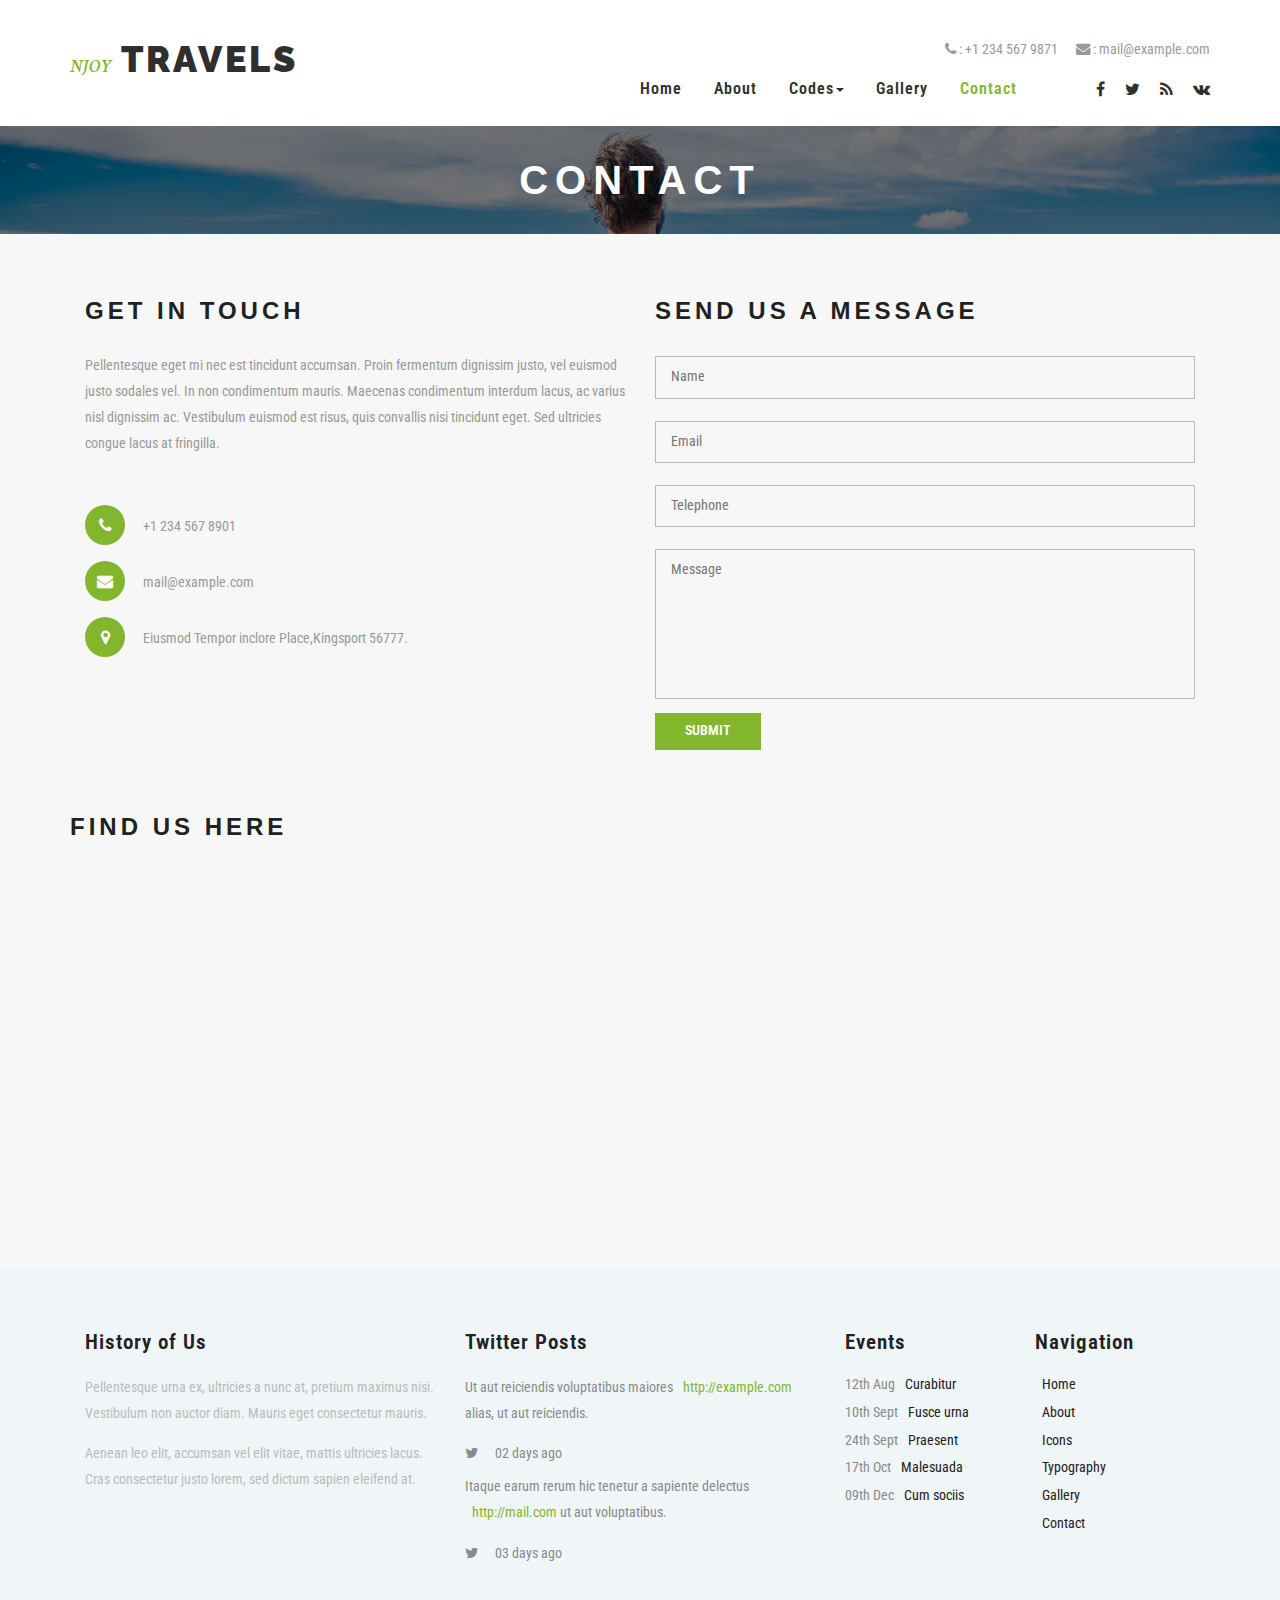
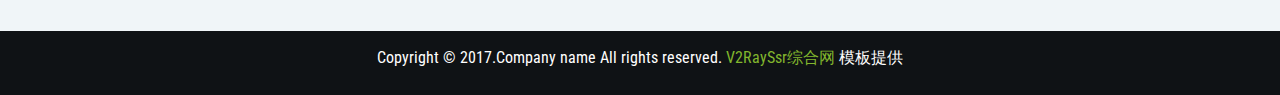
==== contact.html @ b5a98f6e "added new files" ====
<!DOCTYPE html>
<html lang="en">
<head>
<title>Contact</title>
<meta name="viewport" content="width=device-width, initial-scale=1">
<meta charset="utf-8">
<meta name="keywords" content="" />
<script type="application/x-javascript"> addEventListener("load", function() { setTimeout(hideURLbar, 0); }, false); function hideURLbar(){ window.scrollTo(0,1); } </script>
<!-- bootstrap-css -->
<link href="css/bootstrap.css" rel="stylesheet" type="text/css" media="all" />
<!--// bootstrap-css -->
<!-- css -->
<link rel="stylesheet" href="css/style.css" type="text/css" media="all" />
<!--// css -->
<!-- font-awesome icons -->
<link href="css/font-awesome.css" rel="stylesheet"> 
<!-- //font-awesome icons -->
<!-- font -->
<link href="http://fonts.googleapis.com/css?family=Crimson+Text:400,400i,600,600i,700,700i" rel="stylesheet">
<link href="http://fonts.googleapis.com/css?family=Raleway:100,100i,200,200i,300,300i,400,400i,500,500i,600,600i,700,700i,800,800i,900,900i" rel="stylesheet">
<link href='http://fonts.googleapis.com/css?family=Roboto+Condensed:400,700italic,700,400italic,300italic,300' rel='stylesheet' type='text/css'>
<!-- //font -->
<script src="js/jquery-1.11.1.min.js"></script>
<script src="js/bootstrap.js"></script>
<script type="text/javascript">
	jQuery(document).ready(function($) {
		$(".scroll").click(function(event){		
			event.preventDefault();
			$('html,body').animate({scrollTop:$(this.hash).offset().top},1000);
		});
	});
</script> 
<!--[if lt IE 9]>
  <script src="https://oss.maxcdn.com/libs/html5shiv/3.7.0/html5shiv.js"></script>
<![endif]-->
</head>
<body>
	<!-- banner -->
	<div class="banner about-banner">
		<div class="header">
			<div class="container">
				<div class="header-left">
					<div class="w3layouts-logo">
						<h1>
							<a href="index.html"><span>Njoy</span> Travels</a>
						</h1>
					</div>
				</div>
				<div class="header-right">
					<div class="w3-header-top">
						<ul>
							<li><i class="fa fa-phone" aria-hidden="true"></i> : +1 234 567 9871</li>
							<li><i class="fa fa-envelope" aria-hidden="true"></i> : <a href="mailto:info@example.com">mail@example.com</a></li>
						</ul>
					</p>
					</div>
					<div class="w3-header-bottom">
						<div class="top-nav">
							<nav class="navbar navbar-default">
									<div class="navbar-header">
										<button type="button" class="navbar-toggle collapsed" data-toggle="collapse" data-target="#bs-example-navbar-collapse-1">
											<span class="sr-only">Toggle navigation</span>
											<span class="icon-bar"></span>
											<span class="icon-bar"></span>
											<span class="icon-bar"></span>
										</button>
									</div>
								<!-- Collect the nav links, forms, and other content for toggling -->
								<div class="collapse navbar-collapse" id="bs-example-navbar-collapse-1">
									<ul class="nav navbar-nav">
										<li><a href="index.html">Home</a></li>
										<li><a href="about.html">About</a></li>
										<li class=""><a href="#" class="dropdown-toggle hvr-bounce-to-bottom" data-toggle="dropdown" role="button" aria-haspopup="true" aria-expanded="false">Codes<span class="caret"></span></a>
											<ul class="dropdown-menu">
												<li><a class="hvr-bounce-to-bottom" href="icons.html">Icons</a></li>
												<li><a class="hvr-bounce-to-bottom" href="typography.html">Typography</a></li>          
											</ul>
										</li>								
										<li><a href="gallery.html">Gallery</a></li>
										<li><a class="active" href="contact.html">Contact</a></li>
									</ul>	
									<div class="clearfix"> </div>
								</div>	
							</nav>		
						</div>
						<div class="agileinfo-social-grids">
							<ul>
								<li><a href="#"><i class="fa fa-facebook"></i></a></li>
								<li><a href="#"><i class="fa fa-twitter"></i></a></li>
								<li><a href="#"><i class="fa fa-rss"></i></a></li>
								<li><a href="#"><i class="fa fa-vk"></i></a></li>
							</ul>
						</div>
						<div class="clearfix"> </div>
					</div>
				</div>
				<div class="clearfix"> </div>
			</div>
		</div>
		<div class="w3ls-heading">
			<h2>Contact</h2>	
		</div>
	</div>
	<!-- //banner -->
	<!-- contact -->
	<div class="contact">
		<div class="container">
			<div class="agile-contact-form">
				<div class="col-md-6 contact-form-left">
					<div class="w3layouts-contact-form-top">
						<h3>Get in touch</h3>
						<p>Pellentesque eget mi nec est tincidunt accumsan. Proin fermentum dignissim justo, vel euismod justo sodales vel. In non condimentum mauris. Maecenas condimentum interdum lacus, ac varius nisl dignissim ac. Vestibulum euismod est risus, quis convallis nisi tincidunt eget. Sed ultricies congue lacus at fringilla.</p>
					</div>
					<div class="agileits-contact-address">
						<ul>
							<li><i class="fa fa-phone" aria-hidden="true"></i> <span>+1 234 567 8901</span></li>
							<li><i class="fa fa-phone fa-envelope" aria-hidden="true"></i> <span><a href="mailto:example@email.com">mail@example.com</a></span></li>
							<li><i class="fa fa-map-marker" aria-hidden="true"></i> <span>Eiusmod Tempor inclore Place,Kingsport 56777.</span></li>
						</ul>
					</div>
				</div>
				<div class="col-md-6 contact-form-right">
					<div class="contact-form-top">
						<h3>Send us a message</h3>
					</div>
					<div class="agileinfo-contact-form-grid">
						<form action="#" method="post">
							<input type="text" name="Name" placeholder="Name" required="">
							<input type="email" name="Email" placeholder="Email" required="">
							<input type="text" name="Telephone" placeholder="Telephone" required="">
							<textarea name="Message" placeholder="Message" required=""></textarea>
							<button class="btn1">Submit</button>
						</form>
					</div>
				</div>
				<div class="clearfix"> </div>
			</div>
			<div class="w3agile-map">
				<h3>Find us here</h3>
				<iframe src="https://www.google.com/maps/embed?pb=!1m18!1m12!1m3!1d102623.04862310845!2d-82.59779327009554!3d36.506579763153326!2m3!1f0!2f0!3f0!3m2!1i1024!2i768!4f13.1!3m3!1m2!1s0x885a856b70074b97%3A0x6f9cc0d30bcc841f!2sKingsport%2C+TN%2C+USA!5e0!3m2!1sen!2sin!4v1471495038514" allowfullscreen=""></iframe>
			</div>
		</div>
	</div>
	<!-- //contact -->
	<!-- footer -->
	<div class="footer">
		<div class="container">
			<div class="agile-footer-grids">
				<div class="col-md-4 agile-footer-grid">
					<h4>History of Us</h4>
					<p>Pellentesque urna ex, ultricies a nunc at, pretium maximus nisi. Vestibulum non auctor diam. Mauris eget consectetur mauris. <span>Aenean leo elit, accumsan vel elit vitae, mattis ultricies lacus. Cras consectetur justo lorem, sed dictum sapien eleifend at.</span></p>
				</div>
				<div class="col-md-4 agile-footer-grid">
					<h4>Twitter Posts</h4>
					<ul class="w3agile_footer_grid_list">
						<li>Ut aut reiciendis voluptatibus maiores <a href="#">http://example.com</a> alias, ut aut reiciendis.
							<span><i class="fa fa-twitter" aria-hidden="true"></i> 02 days ago</span></li>
						<li>Itaque earum rerum hic tenetur a sapiente delectus <a href="#">http://mail.com</a> ut aut
							voluptatibus.<span><i class="fa fa-twitter" aria-hidden="true"></i> 03 days ago</span></li>
					</ul>
				</div>
				<div class="col-md-2 agile-footer-grid">
					<h4>Events</h4>
					<ul>
						<li>12th Aug <a href="single.html">Curabitur</a></li>
						<li>10th Sept <a href="single.html">Fusce urna</a></li>
						<li>24th Sept <a href="single.html">Praesent</a></li>
						<li>17th Oct <a href="single.html">Malesuada </a></li>
						<li>09th Dec <a href="single.html">Cum sociis</a></li>
					</ul>
				</div>
				<div class="col-md-2 agile-footer-grid">
					<h4>Navigation</h4>
					<ul>
						<li class="text"><a href="index.html">Home</a></li>
						<li class="text"><a href="about.html">About</a></li>
						<li class="text"><a href="icons.html">Icons</a></li>
						<li class="text"><a href="typography.html">Typography</a></li>
						<li class="text"><a href="gallery.html">Gallery</a></li>
						<li class="text"><a href="contact.html">Contact</a></li>
					</ul>
				</div>
				<div class="clearfix"> </div>
			</div>
		</div>
	</div>
	<!-- //footer -->
	<!-- copyright -->
	<div class="agileits-w3layouts-copyright">
		<div class="container">
			<p>Copyright &copy; 2017.Company name All rights reserved. <a target="_blank"  href="https://v2rayssr.com">V2RaySsr综合网</a> 模板提供</p>
		</div>
	</div>
	<!-- //copyright -->
	<script src="js/SmoothScroll.min.js"></script>
	<script type="text/javascript" src="js/move-top.js"></script>
	<script type="text/javascript" src="js/easing.js"></script>
	<!-- here stars scrolling icon -->
	<script type="text/javascript">
		$(document).ready(function() {
			/*
				var defaults = {
				containerID: 'toTop', // fading element id
				containerHoverID: 'toTopHover', // fading element hover id
				scrollSpeed: 1200,
				easingType: 'linear' 
				};
			*/
								
			$().UItoTop({ easingType: 'easeOutQuart' });
								
			});
	</script>
	<!-- //here ends scrolling icon -->
</body>	
</html>
---- css/style.css ----
body a {
  transition: 0.5s all;
  -webkit-transition: 0.5s all;
  -o-transition: 0.5s all;
  -moz-transition: 0.5s all;
  -ms-transition: 0.5s all;
}
html, body{
    font-size: 100%;
	font-family: 'Roboto Condensed', sans-serif;
}
body{
	background:#FFFFFF;
}
/*-- banner --*/
.banner{
	background: url(../images/1.jpg) no-repeat 0px 0px;
    background-size: cover;
    padding: 0em 0 4em;
}
/*-- header-left --*/
.header {
    background: #ffffff;
    padding: 1em 0;
}
.header-left{
	float: left;
}
.w3layouts-logo {
    margin: 1.5em 0 0 0;
}
.w3layouts-logo h1 {
    margin: 0;
}
.w3layouts-logo h1 a {
    color: #2f2f2f;
    font-size: 1em;
    text-decoration: none;
    font-weight: 900;
    font-family: 'Raleway', sans-serif;
    text-transform: uppercase;
    letter-spacing: 3px;
}
.w3layouts-logo h1 a span{
    color: #82b62d;
    font-size: .5em;
    text-decoration: none;
    font-family: 'Crimson Text', serif;
    font-style: italic;
    font-weight: 600;
    text-transform: uppercase;
    letter-spacing: 0;
}
/*-- //header-left --*/
.header-right{
	float: right;
    margin: 1.4em 0 0 0;
}
.w3-header-top{
	text-align: right;
}
.w3-header-top ul{
	padding:0;
	margin:0;
}
.w3-header-top ul li{
	display:inline-block;
	color:#999999;
	font-size:.9em;
}
.w3-header-top ul li:nth-child(2){
	margin:0 0 0 1em;
}
.w3-header-top ul li a{
	color:#999999;
	text-decoration:none;
}
.w3-header-top ul li a:hover{
	color:#82b62d;
}
/*-- top-nav --*/
.top-nav{
    margin: .5em 0 0 0;
    float: left;
}
.top-nav ul{
    padding: 0;
    margin: 0;
}
.top-nav ul li{
    display: inline-block;
    margin: 0 1em;
    float: left;
}
.top-nav ul li:nth-child(6){
	margin-right:0;
}
ul.nav.navbar-nav {
    float: right;
}
.navbar-default{
    background: none;
    border: none;
    margin: 0;
}
.navbar {
    min-height: 0;
}
.navbar-default .navbar-nav > .open > a, .navbar-default .navbar-nav > .open > a:hover, .navbar-default .navbar-nav > .open > a:focus {
    background: none !important;
    box-shadow: 1px 0px 0px 0px rgba(72, 72, 72, 0);
}
.top-nav ul li a{
    color: #2f2f2f !important;
    font-size: 1em;
    margin: 0;
    text-decoration: none;
    padding: 0;
    font-weight: 600;
    font-family: 'Roboto Condensed', sans-serif;
    letter-spacing: 1px;
}
.top-nav ul li a:hover{
    color: #82b62d !important;
}
.top-nav ul li a.active{
    color: #82b62d !important;
}
ul.dropdown-menu {
    background: rgb(255, 255, 255);
    box-shadow: 0 0 0;
    border: none;
    margin: 0;
    top: 3em;
    left: 0;
    min-width: 90px;
}
.dropdown-menu > li > a {
    display: block;
    padding: 0px 0px !important;
    clear: both;
    margin: .2em 0 !important;
    font-weight: normal;
    line-height: 1.42857143;
    color: #FFF !important;
    border: none !important;
}
.dropdown-menu > li > a:hover, .dropdown-menu > li > a:focus {
    background: none;
}
.dropdown-submenu {
    position: relative;
}

.dropdown-submenu>.dropdown-menu {
    top: 0;
    left: 103%;
    margin-top: -6px;
    margin-left: -1px;
    -webkit-border-radius: 0 6px 6px 6px;
    -moz-border-radius: 0 6px 6px;
    border-radius: 0 6px 6px 6px;
}

.dropdown-submenu:hover>.dropdown-menu {
    display: block;
}

.dropdown-submenu>a:after {
    display: block;
    content: " ";
    float: right;
    width: 0;
    height: 0;
    border-color: transparent;
    border-width: 5px 0 5px 5px;
    margin-top: 5px;
    margin-right: -10px;
}

.dropdown-submenu:hover>a:after {
    border-left-color: #fff;
}

.dropdown-submenu.pull-left {
    float: none;
}

.dropdown-submenu.pull-left>.dropdown-menu {
    left: -100%;
    margin-left: 10px;
    -webkit-border-radius: 6px 0 6px 6px;
    -moz-border-radius: 6px 0 6px 6px;
    border-radius: 6px 0 6px 6px;
}
/*-- //top-nav --*/
/*-- social-icons --*/
.agileinfo-social-grids{
    float: right;
    margin-left: 3em;
}
.agileinfo-social-grids ul{
	padding:0;
	margin:0;
}
.agileinfo-social-grids ul li{
    display: inline-block;
}
.agileinfo-social-grids ul li a {
	color: #333;
    text-align: center;
}
.agileinfo-social-grids ul li a i.fa.fa-facebook{
    color: #2f2f2f;
    transition: 0.5s all;
    -webkit-transition: 0.5s all;
    -moz-transition: 0.5s all;
    -o-transition: 0.5s all;
    -ms-transition: 0.5s all;
}
.agileinfo-social-grids ul li a i.fa.fa-facebook:hover {
    color: #3b5998;
}
.agileinfo-social-grids ul li a i.fa.fa-twitter{
	margin:0 1em;
    color: #2f2f2f;
    transition: 0.5s all;
    -webkit-transition: 0.5s all;
    -moz-transition: 0.5s all;
    -o-transition: 0.5s all;
    -ms-transition: 0.5s all;
}
.agileinfo-social-grids ul li a i.fa.fa-twitter:hover{
	color: #55acee;
}
.agileinfo-social-grids ul li a i.fa.fa-rss{
	margin:0 1em 0 0;
    color: #2f2f2f;
    transition: 0.5s all;
    -webkit-transition: 0.5s all;
    -moz-transition: 0.5s all;
    -o-transition: 0.5s all;
    -ms-transition: 0.5s all;
}
.agileinfo-social-grids ul li a i.fa.fa-rss:hover{
	color: #f26522;
}
.agileinfo-social-grids ul li a i.fa.fa-vk{
    color: #2f2f2f;
    transition: 0.5s all;
    -webkit-transition: 0.5s all;
    -moz-transition: 0.5s all;
    -o-transition: 0.5s all;
    -ms-transition: 0.5s all;
}
.agileinfo-social-grids ul li a i.fa.fa-vk:hover{
	color: #45668e;
}
.agileinfo-social-grids ul li:nth-child(2){
	margin:.5em 0;
}
.agileinfo-social-grids ul li:nth-child(3){
	margin:0 0 .5em 0;
}
/*-- //social-icons --*/
.w3layouts-banner-slider {
    margin: 9em 0;
}
.agileits-banner-info {
	text-align:center;
}
.agileits-banner-info h6{
    color: #FFFFFF;
    font-size: 1em;
    margin: 0 0 1em 0;
    text-transform: uppercase;
    font-weight: 600;
    letter-spacing: 7px;
}
.agileits-banner-info h3{
    color: #FFFFFF;
    font-size: 5em;
    margin: 0;
    font-family: 'Raleway', sans-serif;
    font-weight: 900;
}
.agileits-banner-info p{
    color: #FFFFFF;
    font-size: .9em;
    margin: 1em auto 0;
    line-height: 1.8em;
    width: 43%;
}
.w3-button{
    margin: 2em 0 1em 0;
}
.w3-button a{
    color: #FFFFFF;
    font-size: 1em;
    text-decoration: none;
    padding: .5em 2em;
    background: #82b62d;
    text-align: center;
    border: solid 2px #82b62d;
}
.w3-button a:hover{
	background:none;
	border: solid 2px #FFFFFF;
}
/*--slider--*/
#slider2,
#slider3 {
  box-shadow: none;
  -moz-box-shadow: none;
  -webkit-box-shadow: none;
  margin: 0 auto;
}
.rslides_tabs li:first-child {
  margin-left: 0;
}
.rslides_tabs .rslides_here a {
  background: rgba(255,255,255,.1);
  color: #fff;
  font-weight: bold;
}
.events {
  list-style: none;
}
.callbacks_container {
  position: relative;
  float: left;
  width: 100%;
}
.callbacks {
  position: relative;
  list-style: none;
  overflow: hidden;
  width: 100%;
  padding: 0;
  margin: 0;
}
.callbacks li {
  position: absolute;
  width: 100%;
}
.callbacks img {
  position: relative;
  z-index: 1;
  height: auto;
  border: 0;
}
.callbacks .caption {
	display: block;
	position: absolute;
	z-index: 2;
	font-size: 20px;
	text-shadow: none;
	color: #fff;
	left: 0;
	right: 0;
	padding: 10px 20px;
	margin: 0;
	max-width: none;
	top: 10%;
	text-align: center;
}
.callbacks_nav {
    position: absolute;
    -webkit-tap-highlight-color: rgba(0,0,0,0);
    bottom: 109px;
    left: 0;
    z-index: 3;
    text-indent: -9999px;
    overflow: hidden;
    text-decoration: none;
    width: 50px;
    height: 50px;
    background: transparent url(../images/arrows.png) no-repeat left top;
}
.callbacks_nav.next {
    left: auto;
    background-position: right top;
    right: 0;
 }
 .callbacks_nav.prev {
    right: auto;
    background-position: left top;
    left: 0;
}
#slider3-pager a {
  display: inline-block;
}
#slider3-pager span{
  float: left;
}
#slider3-pager span{
	width:100px;
	height:15px;
	background:#fff;
	display:inline-block;
	border-radius:30em;
	opacity:0.6;
}
#slider3-pager .rslides_here a {
  background: #FFF;
  border-radius:30em;
  opacity:1;
}
#slider3-pager a {
  padding: 0;
}
#slider3-pager li{
	display:inline-block;
}
.rslides {
  position: relative;
  list-style: none;
  overflow: hidden;
  width: 100%;
  padding: 0;
}
.rslides li {
  -webkit-backface-visibility: hidden;
  position: absolute;
  display:none;
  width: 100%;
  left: 0;
  top: 0;
}
.rslides li{
  position: relative;
  display: block;
  float: left;
}
.rslides img {
  height: auto;
  border: 0;
  }
.callbacks_tabs{
    list-style: none;
    position: absolute;
    top: 124%;
    left: 48%;
    padding: 0;
    margin: 0;
    display: block;
    z-index: 999;
}
.slider-top span{
	font-weight:600;
}
.callbacks_tabs li{
    display: inline-block;
    margin: 0;
}
/*----*/
.callbacks_tabs a{
 visibility: hidden;
}
.callbacks_tabs a:after {
    content: "\f111";
    font-size: 0;
    font-family: FontAwesome;
    visibility: visible;
    display: block;
    height: 10px;
    width: 10px;
    display: inline-block;
    background: #ffffff;
    border: 2px solid #ffffff;
    border-radius: 50%;
    -webkit-border-radius: 50%;
    -o-border-radius: 50%;
    -moz-border-radius: 50%;
    -ms-border-radius: 50%;
}
.callbacks_here a:after{
	background: #82b62d;
    border: 2px solid #82b62d;
}
/*-- //slider --*/
/*-- welcome --*/
.welcome,.services,.news,.newsletter,.footer,.codes,.typography,.gallery,.contact,.single{
	padding:4em 0;
}
.w3l-heading h2,.w3l-heading h3,.agileits-about-top-heading h3{
    color: #212121;
    font-size: 2.5em;
    font-weight: 700;
    letter-spacing: 7px;
    margin: 0;
    text-align: center;
    text-transform: uppercase;
    font-family: 'Josefin Sans', sans-serif;
}
.w3-welcome-grids,.agileits-services,.wthree-news-grids,.w3-agileits-newsletter,.agileinfo-top-grids{
    margin: 4em 0 0 0;
}
.w3-welcome-left h5{
    color: #000000;
    font-size: 1em;
    text-transform: uppercase;
    font-weight: 600;
    letter-spacing: 4px;
    margin: 0;
}
.w3-welcome-left p{
	color:#999999;
	font-size:.9em;
	line-height:1.8em;
	margin:1em 0 0 0;
}
.w3-welcome-left p span{
	display:block;
	margin:1em 0 0 0;
}
.w3l-button {
    margin: 2em 0 1em 0;
}
.w3l-button a {
    color: #FFFFFF;
    font-size: .9em;
    text-decoration: none;
    padding: .5em 2em;
    background: #82b62d;
    text-transform: uppercase;
    font-weight: 600;
    text-align: center;
    border: solid 1px #82b62d;
}
.w3l-button a:hover {
    background: none;
    border: solid 1px #212121;
    color: #212121;
}
.w3l-button a:focus{
	outline:none;
}
.w3ls-welcome-img1 img{
	width:100%;
}
.w3-welcome-bottom{
	margin:3em 0 0 0;
}
/*-- //welcome --*/
/*-- services --*/
.services{
	background:#f0f5f8;
}
.services-right-grid {
    text-align: center;
}
i.fa.fa-anchor, i.fa.fa-comment, i.fa.fa-heartbeat,i.fa.fa-magnet,i.fa.fa-thumbs-up {
    color: #82b62d;
    font-size: 2em;
}
.services-icon{
    width: 70px;
    height: 70px;
    text-align: center;
    border: solid 2px #f1f1f1;
    padding: 1.2em 0 0 0;
    margin: 0 auto;
}
/* Radial In */
.hvr-radial-in {
    display: inline-block;
    vertical-align: middle;
    -webkit-transform: translateZ(0);
    transform: translateZ(0);
    box-shadow: 0 0 1px rgba(0, 0, 0, 0);
    -webkit-backface-visibility: hidden;
    backface-visibility: hidden;
    -moz-osx-font-smoothing: grayscale;
    position: relative;
    overflow: hidden;
    background: #82b62d;
    -webkit-transition-property: color;
    transition-property: color;
    -webkit-transition-duration: 0.3s;
    transition-duration: 0.3s;
}
.hvr-radial-in:before {
    content: "";
    position: absolute;
    z-index: -1;
    top: 0;
    left: 0;
    right: 0;
    bottom: 0;
    background: #ffffff;
    border-radius: 100%;
    -webkit-transform: scale(2);
    transform: scale(2);
    -webkit-transition-property: transform;
    transition-property: transform;
    -webkit-transition-duration: 0.3s;
    transition-duration: 0.3s;
    -webkit-transition-timing-function: ease-out;
    transition-timing-function: ease-out;
}
.hvr-radial-in:hover, .hvr-radial-in:focus, .hvr-radial-in:active {
  color: white;
}
.services-right-grid:hover div.hvr-radial-in:before{
  -webkit-transform: scale(0);
  transform: scale(0);	
}
.services-right-grid:hover i.fa.fa-anchor,.services-right-grid:hover i.fa.fa-comment,.services-right-grid:hover i.fa.fa-heartbeat,.services-right-grid:hover i.fa.fa-magnet,.services-right-grid:hover  i.fa.fa-thumbs-up{
	color:#FFFFFF;
	transition: 0.5s all;
	-webkit-transition: 0.5s all;
	-o-transition: 0.5s all;
	-moz-transition: 0.5s all;
	-ms-transition: 0.5s all;	
}
.services-icon-info h5{
    color: #2f2f2f;
    font-size: 1em;
    font-weight: 600;
    margin: 1em 0 0 0;
}
.services-right-grids:nth-child(2){
	margin: 3em 0 0 0;
}
.services-icon-info p{
	color: #999999;
    font-size: .9em;
    margin: 1em 0 0 0;
    line-height: 1.8em;
}
/*-- //services --*/
/*-- news --*/
.agile-news-left img{
	width:100%;
}
.admin {
    float: left;
}
.time {
    float: left;
    margin-left: 5em;
}
.admin a {
    color: #2f2f2f;
    font-size: .875em;
    margin: 0;
    text-decoration: none;
}
.admin a:hover{
    color: #82b62d;
}
.time p {
    color: #383838;
    font-size: .875em;
    margin: 0;
}
.w3-agile-news-info{
    margin: 2em 0 1em 2em;	
}
.w3-agile-news-info a{
	color: #212121;
    font-size: 2.5em;
    font-weight: 700;
    margin: 0;
    font-family: 'Josefin Sans', sans-serif;
    text-decoration: none;
    line-height: 1.2em;
}
.w3-agile-news-info a span{
	display:block;
}
.w3-agile-news-info a:hover{
    color: #999999;
}
/*-- //news --*/
/*-- newsletter --*/
.jarallax {
    position: relative;
    background-size: cover;
    background-repeat: no-repeat;
    background-position: 50% 50%;
}
.newsletter {
    background: url(../images/5.jpg) no-repeat 0px 0px;
    background-size: cover;
    text-align: center;
}
.newsletter-heading h3{
	color:#FFFFFF;
}
.subscribe-grid{
    text-align: center;
    width: 75%;
    margin: 0 auto;
}
.subscribe-grid input[type="text"] {
	display: inline-block;
    background: #FFFFFF;
    border: solid 1px #FFFFFF;
    width: 50%;
    outline: none;
    padding: 1em;
    font-size: .9em;
    color: #999999;
}
.subscribe-grid i.fa.fa-paper-plane-o{
    color: #FFFFFF !important;
    font-size: 1.2em !important;
}
.subscribe-grid button.btn1 {
    color: #ffffff;
    font-size: .9em;
    border: solid 1px #82b62d;
    width: 60px;
    height: 51px;
    text-align: center;
    text-decoration: none;
    background: #82b62d;
    transition: 0.5s all;
    -webkit-transition: 0.5s all;
    -moz-transition: 0.5s all;
    -o-transition: 0.5s all;
    -ms-transition: 0.5s all;
}
button.btn1:hover{
    border: solid 1px #ffffff;
    background: none;
}
button.btn1:hover i.fa.fa-paper-plane-o{
    color: #FFFFFF !important;
}
/*-- //newsletter --*/
/*-- footer --*/
.footer{
    background: #f0f5f8;
}
.agile-footer-grid h4{
    color: #212121;
    font-size: 1.3em;
    font-weight: 600;
    margin: 0 0 1em 0;
    letter-spacing: 1px;
}
.agile-footer-grid p{
	color: #bbbbbb;
    font-size: .9em;
    line-height: 1.8em;
    margin: 0;
}
.agile-footer-grid p span {
    display: block;
    margin: 1em 0 0 0;
}
.agile-footer-grid ul{
	padding:0;
	margin:0;
}
ul.w3agile_footer_grid_list li {
    list-style-type: none;
    color: #bbbbbb;
    line-height: 1.8em;
    margin-bottom: 1em;
	font-size:.9em;
}
ul.w3agile_footer_grid_list li:last-child {
    margin-bottom: 0;
}
ul.w3agile_footer_grid_list li a {
    color: #82b62d !important;
    text-decoration: none;
}
ul.w3agile_footer_grid_list li a:hover{
	color: #212121 !important;
}
ul.w3agile_footer_grid_list li span {
    display: block;
    margin: 1em 0 0;
}
ul.w3agile_footer_grid_list i.fa.fa-twitter{
	margin-right:1em;
}
.agile-footer-grid ul{
	padding:0;
	margin:0;
}
.agile-footer-grid ul li{
	display: block;
    margin-bottom: .5em;
    color: #8a8a8a;
    font-size: .9em;
} 
.agile-footer-grid  ul li a {
    color: #212121;
    text-decoration: none;
    margin-left: .5em;
}
.agile-footer-grid  ul li a:hover{
	color:#82b62d;
}
/*-- //footer --*/
/*-- copyright --*/
.agileits-w3layouts-copyright{
	padding:1em 0;
	background:#0f1215;
	text-align:center;
}
.agileits-w3layouts-copyright p{
	color:#FFFFFF;
}
.agileits-w3layouts-copyright p a{
	color:#82b62d;
}
.agileits-w3layouts-copyright p a:hover{
	color:#FFFFFF;
}
/*-- //copyright --*/
/*-- about --*/
.about-banner{
    padding: 0 !important;
}
.w3ls-heading{
	padding:2em 0;
}
.w3ls-heading h2{
    color: #FFFFFF;
    font-size: 2.5em;
    font-weight: 700;
    letter-spacing: 7px;
    margin: 0;
    text-align: center;
    text-transform: uppercase;
    font-family: 'Josefin Sans', sans-serif;
}
/*-- about-top --*/
.agileits-about-top{
	padding:4em 0;
	background:#FFFFFF;
}
.agileits-about-top-heading{
	text-align:center;
}
.wthree-top-grid h4{
    color: #000000;
    font-size: 1.2em;
    margin: 1em 0;
    font-weight: 600;
    letter-spacing: 1px;
    text-transform: capitalize;
}
.wthree-top-grid p{
    color: #999999;
    font-size: .9em;
    line-height: 1.8em;
    margin: 0;
}
.wthree-top-grid img{
	width:100%;
}
/*-- //about-top --*/
/*-- choose --*/
.w3-agileits-choose{
	padding: 4em 0;
    background: url(../images/5.jpg) no-repeat 0px 0px;
    background-size: cover;
}
.agileits-w3layouts-choose-heading h3{
	color:#FFFFFF !important;
}
.agile-choose-grids{
	margin:4em 0 0 0;
}
.agile-choose-grid{
	text-align:center;
}
.choose-info h4{
	color:#FFFFFF;
}
.choose-info p{
    color: #FFFFFF;
    font-size: .9em;
    line-height: 1.8em;
}
.choose-icon i.fa.fa-user,.choose-icon i.fa.fa-cogs,.choose-icon i.fa.fa-thumbs-o-up {
    background: #82b62d;
    padding: .9em 0 0 0;
    width: 90px;
    height: 90px;
    color: #FFFFFF;
    font-size: 2em;
    border-radius: 50%;
    -webkit-border-radius: 50%;
    -moz-border-radius: 50%;
    -ms-border-radius: 50%;
    -o-border-radius: 50%;
    transition: 0.5s all;
    -webkit-transition: 0.5s all;
    -o-transition: 0.5s all;
    -moz-transition: 0.5s all;
    -ms-transition: 0.5s all;
}
/*-- //choose --*/
/*-- team --*/
.team{
	padding:4em 0;
	background:#FFFFFF;
}
.team-grids {
    margin: 4em 0 0 0;
}
.ih-item.circle {
    position: relative;
    width: 220px;
    height: 220px;
    border-radius: 50%;
	-webkit-border-radius: 50%;
	-moz-border-radius: 50%;
	-o-border-radius: 50%;
	-ms-border-radius: 50%;
    margin: 0 auto;
}
.ih-item.circle .img {
  position: relative;
  width: 220px;
  height: 220px;
  border-radius: 50%;
}
.ih-item.circle .img:before {
  position: absolute;
  display: block;
  content: '';
  width: 100%;
  height: 100%;
  border-radius: 50%;
  box-shadow: inset 0 0 0 16px rgba(255, 255, 255, 0.6), 0 1px 2px rgba(0, 0, 0, 0.3);
  -webkit-transition: all 0.35s ease-in-out;
  -moz-transition: all 0.35s ease-in-out;
  transition: all 0.35s ease-in-out;
}
.ih-item.circle .img img {
    border-radius: 50%;
    width: 100%;
}
.ih-item.circle .info {
  position: absolute;
  top: 0;
  bottom: 0;
  left: 0;
  right: 0;
  text-align: center;
  border-radius: 50%;
  -webkit-backface-visibility: hidden;
  backface-visibility: hidden;
}
.ih-item.circle.effect10 .img {
  z-index: 11;
  -webkit-transform: scale(1);
  -moz-transform: scale(1);
  -ms-transform: scale(1);
  -o-transform: scale(1);
  transform: scale(1);
  -webkit-transition: all 0.35s ease-in-out;
  -moz-transition: all 0.35s ease-in-out;
  transition: all 0.35s ease-in-out;
}
.ih-item.circle.effect10.colored .info {
  background: #1a4a72;
}
.ih-item.circle.effect10 .info {
    background: #82b62d;
    opacity: 0;
    -webkit-transform: scale(0);
    -moz-transform: scale(0);
    -ms-transform: scale(0);
    -o-transform: scale(0);
    transform: scale(0);
    -webkit-transition: all 0.35s ease-in-out;
    -moz-transition: all 0.35s ease-in-out;
    transition: all 0.35s ease-in-out;
}
.ih-item.circle.effect10 .info h3 {
    color: #fff;
    text-transform: uppercase;
    position: relative;
    text-shadow: 0 0 1px white, 0 1px 2px rgba(0, 0, 0, 0.3);
}
.ih-item.circle.effect10 .info p {
  color: #bbb;
  font-style: italic;
  font-size: 12px;
  border-top: 1px solid rgba(255, 255, 255, 0.5);
}
.ih-item.circle.effect10:hover .info {
  visibility: visible;
  opacity: 1;
  -webkit-transform: scale(1);
  -moz-transform: scale(1);
  -ms-transform: scale(1);
  -o-transform: scale(1);
  transform: scale(1);
}

.ih-item.circle.effect10.top_to_bottom .info h3 {
  margin: 0 30px;
  padding: 25px 0 0 0;
  height: 78px;
}
.ih-item.circle.effect10.top_to_bottom .info p {
  margin: 0 30px;
  padding: 5px;
}
.ih-item.circle.effect10.top_to_bottom:hover .img {
  -webkit-transform: translateY(50px) scale(0.5);
  -moz-transform: translateY(50px) scale(0.5);
  -ms-transform: translateY(50px) scale(0.5);
  -o-transform: translateY(50px) scale(0.5);
  transform: translateY(50px) scale(0.5);
}

.ih-item.circle.effect10.bottom_to_top .info h3 {
    margin: 6.5em 0 1em 0;
    font-size: 1.2em;
    color: #FFF;
}
.ih-item.circle.effect10.bottom_to_top .info p {
  margin: 0 30px;
  padding: 5px;
}
.ih-item.circle.effect10.bottom_to_top:hover .img {
  -webkit-transform: translateY(-50px) scale(0.5);
  -moz-transform: translateY(-50px) scale(0.5);
  -ms-transform: translateY(-50px) scale(0.5);
  -o-transform: translateY(-50px) scale(0.5);
  transform: translateY(-50px) scale(0.5);
}
.team-icons ul{
	padding:0;
	margin:0;
}
.team-icons ul li{
	display:inline-block;
}
.team-icons ul li:nth-child(2){
	margin:0 1em;
}
.team-icons ul li a{
	color: #FFFFFF;
    text-align: center;	
}
.team-icons ul li a:hover{
	opacity:.5;
}
/*-- //team --*/
/*-- //about --*/
/*-- icons --*/
.about-heading{
	padding:4em 0 0 0;
}
.about-heading h2 {
    color: #b3bf06;
    font-size: 3em;
    margin: 0;
    font-family: 'Playball', cursive;
    text-align: center;
}
.codes a {
    color: #999;
}
.icon-box {
    padding: 8px 15px;
    background: rgba(149, 149, 149, 0.18);
    margin: 1em 0 1em 0;
    border: 5px solid #ffffff;
    text-align: left;
    -moz-box-sizing: border-box;
    -webkit-box-sizing: border-box;
    box-sizing: border-box;
    font-size: 1em;
    transition: 0.5s all;
    -webkit-transition: 0.5s all;
    -o-transition: 0.5s all;
    -ms-transition: 0.5s all;
    -moz-transition: 0.5s all;
    cursor: pointer;
} 
.icon-box:hover {
    background: #82b62d;
    text-decoration: none;
    transition: 0.5s all;
    -webkit-transition: 0.5s all;
    -o-transition: 0.5s all;
    -ms-transition: 0.5s all;
    -moz-transition: 0.5s all;
}
.icon-box:hover i.fa {
	color:#fff !important;
}
.icon-box:hover a.agile-icon {
	color:#fff !important;
}
.codes .bs-glyphicons li {
    float: left;
    width: 12.5%;
    height: 115px;
    padding: 10px; 
    line-height: 1.4;
    text-align: center;  
    font-size: 12px;
    list-style-type: none;	
}
.codes .bs-glyphicons .glyphicon {
    margin-top: 5px;
    margin-bottom: 10px;
    font-size: 24px;
}
.codes .glyphicon {
    position: relative;
    top: 1px;
    display: inline-block;
    font-family: 'Glyphicons Halflings';
    font-style: normal;
    font-weight: 400;
    line-height: 1;
    -webkit-font-smoothing: antialiased;
    -moz-osx-font-smoothing: grayscale;
	color: #777;
} 
.codes .bs-glyphicons .glyphicon-class {
    display: block;
    text-align: center;
    word-wrap: break-word;
}
h3.icon-subheading {
	font-size: 1.5em;
    color: #212121 !important;
    margin: 30px 0 15px;
    text-transform: uppercase;
    font-family: 'Josefin Sans', sans-serif;
}
h3.agileits-icons-title {
    text-align: center;
    font-size: 2em;
    margin: 0;
    letter-spacing: 1px;
    color: #212121 !important;
    text-transform: uppercase;
    font-family: 'Josefin Sans', sans-serif;
    font-weight: 700;
}
.icons a {
	color: #999;
    text-decoration: none;
}
.icon-box i {
    margin-right: 10px !important;
    font-size: 20px !important;
    color: #282a2b !important;
}
.icons .bs-glyphicons li {
    float: left;
    width: 18%;
    height: 115px;
    padding: 10px;
    line-height: 1.4;
    text-align: center;
    font-size: 12px;
    list-style-type: none;
    background:rgba(149, 149, 149, 0.18);
    margin: 1%;
}
.icons .bs-glyphicons .glyphicon {
    margin-top: 5px;
    margin-bottom: 10px;
    font-size: 24px;
	color: #282a2b;
}
.icons .glyphicon {
    position: relative;
    top: 1px;
    display: inline-block;
    font-family: 'Glyphicons Halflings';
    font-style: normal;
    font-weight: 400;
    line-height: 1;
    -webkit-font-smoothing: antialiased;
    -moz-osx-font-smoothing: grayscale;
	color: #777;
} 
.icons .bs-glyphicons .glyphicon-class {
    display: block;
    text-align: center;
    word-wrap: break-word;
}
ul.bs-glyphicons-list {
    padding: 0;
    margin: 0;
}
/*-- //icons --*/
/*-- typography --*/
h3.hdg {
    font-size: 1.5em;
    color: #212121 !important;
    margin: 30px 0 15px;
    text-transform: uppercase;
    font-family: 'Josefin Sans', sans-serif;

}
.show-grid [class^=col-] {
    background: #fff;
  text-align: center;
  margin-bottom: 10px;
  line-height: 2em;
  border: 10px solid #f0f0f0;
}
.show-grid [class*="col-"]:hover {
  background: #e0e0e0;
}
.grid_3{
	margin-bottom:2em;
}
.xs h3, h3.m_1{
	color:#000;
	font-size:1.7em;
	font-weight:300;
	margin-bottom: 1em;
}
.grid_3 p{
  color: #555;
  font-size: 0.85em;
  margin-bottom: 1em;
  font-weight: 300;
}
.grid_4{
	background:none;
}
.label {
  font-weight: 300 !important;
  border-radius:4px;
}  
.grid_5{
	background:none;
	padding:2em 0;
}
.grid_5 h3, .grid_5 h2, .grid_5 h1, .grid_5 h4, .grid_5 h5, h3.hdg {
	margin-bottom:1em;
	color: #333;
}
.table > thead > tr > th, .table > tbody > tr > th, .table > tfoot > tr > th, .table > thead > tr > td, .table > tbody > tr > td, .table > tfoot > tr > td {
  border-top: none !important;
}
.tab-content > .active {
  display: block;
  visibility: visible;
}
.pagination > .active > a, .pagination > .active > span, .pagination > .active > a:hover, .pagination > .active > span:hover, .pagination > .active > a:focus, .pagination > .active > span:focus {
  z-index: 0;
}
.badge-primary {
  background-color: #03a9f4;
}
.badge-success {
  background-color: #8bc34a;
}
.badge-warning {
  background-color: #ffc107;
}
.badge-danger {
  background-color: #e51c23;
}
.grid_3 p{
  line-height: 2em;
  color: #888;
  font-size: 0.9em;
  margin-bottom: 1em;
  font-weight: 300;
}
.bs-docs-example {
  margin: 1em 0;
}
section#tables  p {
 margin-top: 1em;
}
.tab-container .tab-content {
  border-radius: 0 2px 2px 2px;
  border: 1px solid #e0e0e0;
  padding: 16px;
  background-color: #ffffff;
}
.table td, .table>tbody>tr>td, .table>tbody>tr>th, .table>tfoot>tr>td, .table>tfoot>tr>th, .table>thead>tr>td, .table>thead>tr>th {
  padding: 15px!important;
}
.table > thead > tr > th, .table > tbody > tr > th, .table > tfoot > tr > th, .table > thead > tr > td, .table > tbody > tr > td, .table > tfoot > tr > td {
  font-size: 0.9em;
  color: #555;
  border-top: none !important;
}
.tab-content > .active {
  display: block;
  visibility: visible;
}
.label {
  font-weight: 300 !important;
}
.label {
  padding: 4px 6px;
  border: none;
  text-shadow: none;
}
.nav-tabs {
  margin-bottom: 1em;
}
.alert {
  font-size: 0.85em;
}
h1.t-button,h2.t-button,h3.t-button,h4.t-button,h5.t-button {
	line-height:1.8em;
  margin-top:0.5em;
  margin-bottom: 0.5em;
}
li.list-group-item1 {
  line-height: 2.5em;
}
.input-group {
  margin-bottom: 20px;
  }
.in-gp-tl{
	padding:0;
}
.in-gp-tb{
	padding-right:0;
}
.list-group {
  margin-bottom: 48px;
}
ol {
  margin-bottom: 44px;
}
h2.typoh2{
    margin: 0 0 10px;
}
@media (max-width:768px){
.grid_5 {
	padding: 0 0 1em;
}
.grid_3 {
	margin-bottom: 0em;
}
}
@media (max-width:640px){
	h1, .h1, h2, .h2, h3, .h3 {
		margin-top: 0px;
		margin-bottom: 0px;
	}
	.grid_5 h3, .grid_5 h2, .grid_5 h1, .grid_5 h4, .grid_5 h5, h3.hdg, h3.bars {
		margin-bottom: .5em;
	}
	.progress {
		height: 10px;
		margin-bottom: 10px;
	}
	ol.breadcrumb li,.grid_3 p,ul.list-group li,li.list-group-item1 {
		font-size: 14px;
	}
	.breadcrumb {
		margin-bottom: 10px;
	}
	.well {
		font-size: 14px;
		margin-bottom: 10px;
	}
	h2.typoh2 {
		font-size: 1.5em;
	}
}
@media (max-width:480px){
	.table h1 {
		font-size: 26px;
	}
	.table h2 {
		font-size: 23px;
	}
	.table h3 {
		font-size: 20px;
	}
	.label {
		font-size: 53%;
	}
	.alert,p {
		font-size: 14px;
	}
	.pagination {
		margin: 20px 0 0px;
	}
}
@media (max-width: 320px){
	.grid_4 {
		margin-top: 18px;
	}
	.alert, p,ol.breadcrumb li, .grid_3 p,.well, ul.list-group li, li.list-group-item1,a.list-group-item {
		font-size: 13px;
	}
	.alert {
		padding: 10px;
		margin-bottom: 10px;
	}
	ul.pagination li a {
		font-size: 14px;
		padding: 5px 11px !important;
	}
	.list-group {
		margin-bottom: 10px;
	}
	.well {
		padding: 10px;
	}
	.table > thead > tr > th, .table > tbody > tr > th, .table > tfoot > tr > th, .table > thead > tr > td, .table > tbody > tr > td, .table > tfoot > tr > td {
		font-size: 0.81em;
	}
	.table td, .table>tbody>tr>td, .table>tbody>tr>th, .table>tfoot>tr>td, .table>tfoot>tr>th, .table>thead>tr>td, .table>thead>tr>th {
		padding: 12px!important;
	}
	.codes .row {
		margin: 0;
	}
}
/*-- //typography --*/
/*-- gallery --*/
.grid {
	position: relative;
	clear: both;
	margin: 0 auto;
	max-width: 1000px;
	list-style: none;
	text-align: center;
}

/* Common style */
.grid figure {
	position: relative;	
	overflow: hidden;
	margin: 10px 0;
	height: auto;
	text-align: center;
	cursor: pointer;
}

.grid figure img {
	position: relative;
	display: block;
	width: 100%;
	opacity: 0.8;
}

.grid figure figcaption {
	padding: 7em;
    color: #fff;
    text-transform: uppercase;
    font-size: 1.25em;
    -webkit-backface-visibility: hidden;
    backface-visibility: hidden;
}

.grid figure figcaption::before,
.grid figure figcaption::after {
	pointer-events: none;
}

.grid figure figcaption,
.grid figure figcaption > a {
	position: absolute;
	top: 0;
	left: 0;
	width: 100%;
	height: 100%;
}

/* Anchor will cover the whole item by default */
/* For some effects it will show as a button */
.grid figure figcaption > a {
	z-index: 1000;
	text-indent: 200%;
	white-space: nowrap;
	font-size: 0;
	opacity: 0;
}

.grid figure h3 {
    word-spacing: -0.15em;
    font-size: 1.5em;
    margin-top: 18%;
    color: #FFF;
    font-weight: 600;
}

.grid figure h2 span {
	font-weight: 800;
}


/*-----------------*/
/***** Apollo *****/
/*-----------------*/


figure.effect-apollo img {
	opacity: 0.95;
	-webkit-transition: opacity 0.35s, -webkit-transform 0.35s;
	transition: opacity 0.35s, transform 0.35s;
	-webkit-transform: scale3d(1.05,1.05,1);
	transform: scale3d(1.05,1.05,1);
}

figure.effect-apollo figcaption::before {
    position: absolute;
    top: 0;
    left: 0;
    width: 100%;
    height: 100%;
    background: rgba(0, 0, 0, 0.5);
    content: '';
    -webkit-transition: -webkit-transform 0.6s;
    transition: transform 0.6s;
    -webkit-transform: scale3d(1.9,1.4,1) rotate3d(0,0,1,45deg) translate3d(0,-100%,0);
    transform: scale3d(1.9,1.4,1) rotate3d(0,0,1,45deg) translate3d(0,-100%,0);
}


figure.effect-apollo:hover img {
	opacity: 0.6;
	-webkit-transform: scale3d(1,1,1);
	transform: scale3d(1,1,1);
}

figure.effect-apollo:hover figcaption::before {
	-webkit-transform: scale3d(1.9,1.4,1) rotate3d(0,0,1,45deg) translate3d(0,100%,0);
	transform: scale3d(1.9,1.4,1) rotate3d(0,0,1,45deg) translate3d(0,100%,0);
}

figure.effect-apollo:hover p {
	opacity: 1;
	-webkit-transition-delay: 0.1s;
	transition-delay: 0.1s;
}
/*-- //gallery --*/
/*-- contact --*/
.contact{
    background: #f7f7f7;	
}
.w3layouts-contact-form-top h3,.contact-form-top h3,.w3agile-map h3 {
    color: #212121;
    font-size: 1.5em;
    margin: 0 0 1em 0;
    font-weight: 700;
    text-transform: uppercase;
    letter-spacing: 4px;
    font-family: 'Josefin Sans', sans-serif;
}
.w3layouts-contact-form-top p{
    font-size: .9em;
    color: #999;
    margin: 1em 0 0;
    line-height: 1.8em;
}
.agileits-contact-address{
	margin: 3em 0 0 0;
}
.w3layouts-contact-form-top p{
	margin:2em 0;
}
.agileits-contact-address ul {
    padding: 0;
    margin: 0;
}
.agileits-contact-address ul li {
    display: block;
    margin: 1em 0;
}
.agileits-contact-address ul li i.fa.fa-phone,.agileits-contact-address ul li i.fa.fa-map-marker {
    height: 40px;
    width: 40px;
    background: #82b62d;
    line-height: 40px;
    text-align: center;
    color: #FFF;
    border-radius: 50%;
    -webkit-border-radius: 50%;
    -moz-border-radius: 50%;
    -o-border-radius: 50%;
    -ms-border-radius: 50%;
    transition: 0.5s all;
    -webkit-transition: 0.5s all;
    -moz-transition: 0.5s all;
    -o-transition: 0.5s all;
    -ms-transition: 0.5s all;
}
.agileits-contact-address ul li span {
    color: #999999;
    font-size: .875em;
    margin-left: 1em;
}
.agileits-contact-address ul li span a {
    color: #999999;
    text-decoration: none;
}
.agileits-contact-address ul li span a:hover{
    color: #82b62d;
}
.agileinfo-contact-form-grid{
    margin: 2em 0 0 0;
}
.agileinfo-contact-form-grid input[type="text"],.agileinfo-contact-form-grid input[type="email"] {
    display: inline-block;
    background: none;
    border: 1.5px solid #BBBBBB;
    width: 100%;
    outline: none;
    padding: 10px 15px 10px 15px;
    font-size: .9em;
    color: #BBBBBB;
    margin-bottom: 1.5em;
}
.agileinfo-contact-form-grid textarea {
    background: none;
    border: 1.5px solid #BBBBBB;
    width: 100%;
    display: block;
    height: 150px;
    outline: none;
    font-size: 0.9em;
    color: #BBBBBB;
    resize: none;
    padding: 10px 15px 10px 15px;
    margin-bottom: 1em;
}
.agileinfo-contact-form-grid button.btn1{
	color: #FFFFFF;
    font-size: .9em;
    text-decoration: none;
    padding: .5em 2em;
    background: #82b62d;
    text-transform: uppercase;
    font-weight: 600;
    text-align: center;
    border: solid 1px #82b62d;
    transition: 0.5s all;
    -webkit-transition: 0.5s all;
    -moz-transition: 0.5s all;
    -o-transition: 0.5s all;
    -ms-transition: 0.5s all;
}
.agileinfo-contact-form-grid button.btn1:hover{
    background: none;
    border: solid 1px #212121;
    color: #212121;
}
.w3agile-map {
    margin: 4em 0 0 0;
}
.w3agile-map iframe{
    border: none;
    min-height: 300px;
    width: 100%;
	margin:2em 0 0 0;
}
/*-- //contact --*/
/*-- single --*/
.agileits-single-img img{
	width:100%;
}
.agileits-single-img h4{
	color: #000000;
    font-size: 1.2em;
    margin: 1em 0;
    font-weight: 600;
    line-height: 1.5em;
    text-transform: capitalize;
}
.agileinfo-single-icons{
	margin:2em 0;
}
.agileinfo-single-icons ul{
	padding:0;
	margin:0;
}
.agileinfo-single-icons ul li{
	display: inline-block;
    color: #999999;
    font-size: .9em;
    margin-right: 1.5em;
}
.agileinfo-single-icons ul li:last-child{
	margin-right:0;
}
.agileinfo-single-icons ul li a{
    color: #999999;
	text-decoration:none;
}
.agileinfo-single-icons ul li span{
    margin-left: .5em;
}
.agileinfo-single-icons ul li span:hover{
    color: #82b62d;
}
.agileits-single-img p{
    color: #999999;
    font-size: .9em;
    line-height: 1.8em;
    margin: 0;
}
/*-- comments --*/
.agileits_three_comments{
    margin: 4em 0;
}
.agileits_three_comment_grid{
    padding:3em 0;
    border-bottom: 1px solid #dddddd;
    width: 100%;
}
.agileits_tom {
	float: left;
    border: 1px dotted #353535;
    padding: .5em;
    width: 10%;
}
.agileits_tom  img{
	width:100%;
}
.agileits_tom_right{
    float: left;
    width: 70%;
    margin-left: 3em;
}
.hardy {
    float: left;
}
.reply {
    float: left;
    margin-left: 10em;
    margin-top: .5em;
}
.reply a {
    background: #82b62d;
    border: solid 2px #82b62d;
    padding: .5em 2em;
    color: #fff;
    font-size: .9em;
    text-decoration: none;
}
.reply a:hover{
	background:none;
	color:#212121;
	border: solid 2px #212121;
	background:none;
}
.agileits_tom_right p.lorem {
    color: #999999;
    font-size: .9em;
    line-height: 1.8em;
    margin: 1em 0 0 0;
}
.agileits_three_comments h3,.w3_leave_comment h3{
    text-align: left;
    color: #212121;
    font-size: 1.5em;
    margin: 1em 0;
    font-weight: 700;
    text-transform: uppercase;
    letter-spacing: 4px;
    font-family: 'Josefin Sans', sans-serif;
}
.hardy h4 {
    font-size: 1.2em;
    color: #000000;
    margin: 0;
    font-weight: 600;
}
.hardy p {
    color: #999999;
    margin: .5em 0 0;
    font-size: .9em;
}
.agileits_three_comment_grid:nth-child(2){
    margin:4em 0 0;
	padding-top:0 !important;
}
.agileits_three_comment_grid:last-child{
	border-bottom:none;
	padding-bottom:0 !important;
}
.agileits_three_comment_grid1{
	padding-left:5em;
}
/*-- //comments --*/
/*-- leave-comments --*/
.w3_leave_comment {
    width: 70%;
}
.w3_leave_comment form {
    margin: 3em 0 0;
}
.w3_leave_comment input[type="text"], .w3_leave_comment input[type="email"], .w3_leave_comment textarea {
    background: none;
    border: 1.5px solid #BBBBBB;
    width: 100%;
    outline: none;
    padding: 10px;
    font-size: .9em;
    color: #BBBBBB;
}
.w3_leave_comment input[type="email"], .w3_leave_comment textarea {
    margin: 1em 0;
}
.w3_leave_comment textarea {
    min-height: 200px;
    resize: none;
}
.w3_leave_comment input[type="submit"] {
    background: #82b62d;
    border: solid 2px #82b62d;
    padding: .5em 2em;
    color: #fff;
    font-size: .9em;
    text-decoration: none;
	text-transform: uppercase;
    font-weight: 600;
    transition: 0.5s all;
    -webkit-transition: 0.5s all;
    -moz-transition: 0.5s all;
    -o-transition: 0.5s all;
    -ms-transition: 0.5s all;
}
.w3_leave_comment input[type="submit"]:hover {
    border: solid 2px #212121;
    color: #212121;
    background: none;
	text-transform: uppercase;
    font-weight: 600;
}
/*-- //leave-comments --*/
/*-- //single --*/
/*-- to-top --*/
#toTop {
	display: none;
	text-decoration: none;
	position: fixed;
	bottom: 20px;
	right: 2%;
	overflow: hidden;
	z-index: 999; 
	width: 40px;
	height: 40px;
	border: none;
	text-indent: 100%;
	background: url(../images/arrow.png) no-repeat 0px 0px;
}
#toTopHover {
	width: 40px;
	height: 40px;
	display: block;
	overflow: hidden;
	float: right;
	opacity: 0;
	-moz-opacity: 0;
	filter: alpha(opacity=0);
}
/*-- //to-top --*/
/*-- responsive --*/
@media(max-width:1080px){
	.icon-box {
		padding: 8px 5px;
	}
}
@media(max-width:991px){
	.header-left {
		width: 33%;
	}
	.header-right {
		width: 67%;
	}
	.agileinfo-social-grids {
		margin-left: 1em;
	}
	.top-nav ul li {
		margin: 0 .5em;
	}
	.agileinfo-social-grids {
		margin-left: .5em;
	}
	.agileits-banner-info p {
		width: 65%;
	}
	.w3ls-welcome-img2 {
		margin: 0 0 2em 0 !important;
	}
	.agile-news-right {
		margin: 2em 0 0 0;
	}
	.w3-agile-news-info a span {
		display: inline-block;
	}
	.agile-footer-grid{
		margin:2em 0 0 0;
	}
	.agile-footer-grid:nth-child(1){
		margin:0;
	}
	.gallery-grid {
		width: 50%;
		float: left;
	}
	.contact-form-right {
		margin: 2em 0 0 0;
	}
}
@media(max-width:736px){
	.header-left {
		width: 34%;
	}
	.header-right {
		width: 65%;
	}
	.top-nav {
		width: 70%;
	}
	.navbar-toggle {
		float: none;
		margin-right: 0;
		margin-top: 0;
	}
	ul.nav.navbar-nav {
	    float: none;
	}
	.navbar-header {
		text-align: center;
	}
	.top-nav ul li {
		margin: .5em 0;
		float: none;
		display: block;
		text-align: center;
	}
	.navbar-default .navbar-toggle:hover, .navbar-default .navbar-toggle:focus {
		background: none;
	}
	.navbar-default .navbar-collapse, .navbar-default .navbar-form {
		background: rgba(0, 0, 0, 0.74);
		position: absolute;
		width: 100%;
		z-index: 99;
	}
	.top-nav ul li a {
		color: #ffffff !important;
	}
	.callbacks_nav.next {
		right: 0;
	}
	.services-right-grid:nth-child(2){
		margin:2em 0;
	}
	.wthree-top-grid:nth-child(2),.agile-choose-grid:nth-child(2),.team-grid:nth-child(2){
		margin:2em 0;
	}
}
@media(max-width:667px){
	.header-left {
		width: 40%;
	}
	.header-right {
		width: 60%;
	}
	.top-nav {
		width: 66%;
	}
	.reply {
		margin-left: 6em;
	}
}
@media(max-width:600px){
	.w3layouts-logo h1 a {
		font-size: .9em;
	}
	.top-nav {
		width: 48%;
	}
	.agileits-banner-info h3 {
		font-size: 4em;
	}
	.banner {
		padding: 0em 0 1em;
	}
	.w3layouts-banner-slider {
		margin: 5em 0;
	}
	.callbacks_tabs {
		top: 108%;
		left: 46%;
	}
	.reply {
		margin-left: 6em;
	}
}
@media(max-width:568px){
	.header-left {
		width: 42%;
	}
	.header-right {
		width: 58%;
	}
}
@media(max-width:480px){
	.header-left {
		width: 100%;
		float: none;
		text-align: center;
	}
	.w3layouts-logo {
		margin: 0;
	}
	.header-right {
		width: 100%;
		float: none;
	}
	.navbar-header {
		text-align: left;
	}
	.top-nav {
		width: 60%;
		margin: 0;
	}
	.w3-header-top {
		text-align: center;
	}
	.w3-agile-news-info a {
		font-size: 1.5em;
	}
	.agileits-banner-info p {
		width: 75%;
	}
	.welcome, .services, .news, .newsletter, .footer, .codes, .typography, .gallery, .contact, .single {
		padding: 2em 0;
	}
	.w3-welcome-grids, .agileits-services, .wthree-news-grids, .w3-agileits-newsletter, .agileinfo-top-grids {
		margin: 2em 0 0 0;
	}
	.w3l-heading h2, .w3l-heading h3, .agileits-about-top-heading h3 {
		font-size: 2em;
	}
	.subscribe-grid {
		width: 90%;
	}
	.agileits-about-top,.w3-agileits-choose,.team {
		padding: 2em 0;
	}
	.agile-choose-grids,.team-grids,.w3agile-map {
		margin: 2em 0 0 0;
	}
	h3.agileits-icons-title {
		font-size: 1.5em;
	}
	.agileits_three_comment_grid1 {
		padding-left: 1em;
	}
	.agileits_tom {
		width: 20%;
	}
	.agileits_tom_right {
		margin-left: 1em;
	}
	.agileits_three_comments {
		margin: 2em 0;
	}
	.w3_leave_comment {
		width: 100%;
	}
}
@media(max-width:414px){
	.agileits-banner-info h3 {
		font-size: 3em;
	}
	.w3layouts-banner-slider {
		margin: 3em 0;
	}
	.agileits-banner-info p {
		width: 77%;
	}
	.banner {
		background: url(../images/1.jpg) no-repeat -197px 0px;
		background-size: cover;
	}
	.about-banner {
		padding: 0 !important;
		background: url(../images/1.jpg) no-repeat 0px 0px !important;
		background-size: cover !important;
	}
	.subscribe-grid input[type="text"] {
		padding: .5em;
	}
	.subscribe-grid button.btn1 {
		width: 50px;
		height: 37px;
	}
	.w3l-heading h2, .w3l-heading h3, .agileits-about-top-heading h3 {
		font-size: 1.5em;
	}
	.icons .bs-glyphicons li {
		width: 31.33%;
	}
	.w3ls-heading h2 {
		font-size: 2em;
	}
	.w3agile-map iframe {
		margin: 0em 0 0 0;
	}
}
@media(max-width:384px){
	.callbacks_nav {
		bottom: 6px;
	}
	.agileits-banner-info p {
		width: 95%;
	}
	.w3-agile-news-info {
		margin: 1em 0 1em 2em;
	}
	h3.hdg {
		margin: 0px 0 15px;
	}
	.agileits-contact-address {
		margin: 2em 0 0 0;
	}
	.w3layouts-contact-form-top h3, .contact-form-top h3, .w3agile-map h3 {
		letter-spacing: 2px;
	}
	.agileits_three_comments h3, .w3_leave_comment h3 {
		font-size: 1.2em;
	}
	.reply {
		margin-left: 1em;
	}
}
@media(max-width:375px){
	.gallery-grid {
		width: 100%;
		float: none;
	}
}
@media(max-width:320px){
	.w3layouts-logo h1 a {
		font-size: .8em;
	}
	.top-nav {
		width: 54%;
	}
	.agileits-banner-info h3 {
		font-size: 2em;
	}
	.w3layouts-banner-slider {
		margin: 2em 0;
	}
	.agileits-banner-info p {
		width: 100%;
		margin: .5em auto 0;
	}
	.callbacks_tabs {
		top: 102%;
		left: 42%;
	}
	.agileits-banner-info h6 {
		margin: 0 0 .5em 0;
	}
	.w3ls-welcome-img2 {
		padding: 0;
	}
	.w3-welcome-left {
		padding: 0;
	}
	.services-right-grid {
		text-align: center;
		padding: 0;
	}
	.w3ls-welcome-img1 {
		padding: 0;
	}
	.agile-news-left {
		padding: 0;
	}
	.w3l-heading h2, .w3l-heading h3, .agileits-about-top-heading h3 {
		font-size: 1.2em;
		letter-spacing: 6px;
	}
	.w3ls-heading h2 {
		font-size: 1.5em;
	}
	.w3layouts-contact-form-top h3, .contact-form-top h3, .w3agile-map h3 {
		font-size: 1.2em;
	}
	.w3agile-map iframe {
		min-height: 200px;
	}
	.reply a {
		padding: .4em 1em;
	}
	.agileits_three_comment_grid1 {
		padding-left: 0em;
	}
	.agileits_three_comments h3, .w3_leave_comment h3 {
		letter-spacing: 2px;
	}
	.w3_leave_comment form {
		margin: 1em 0 0;
	}
	.agileits-single-img h4 {
		font-size: 1em;
	}
}
/*-- //responsive --*/
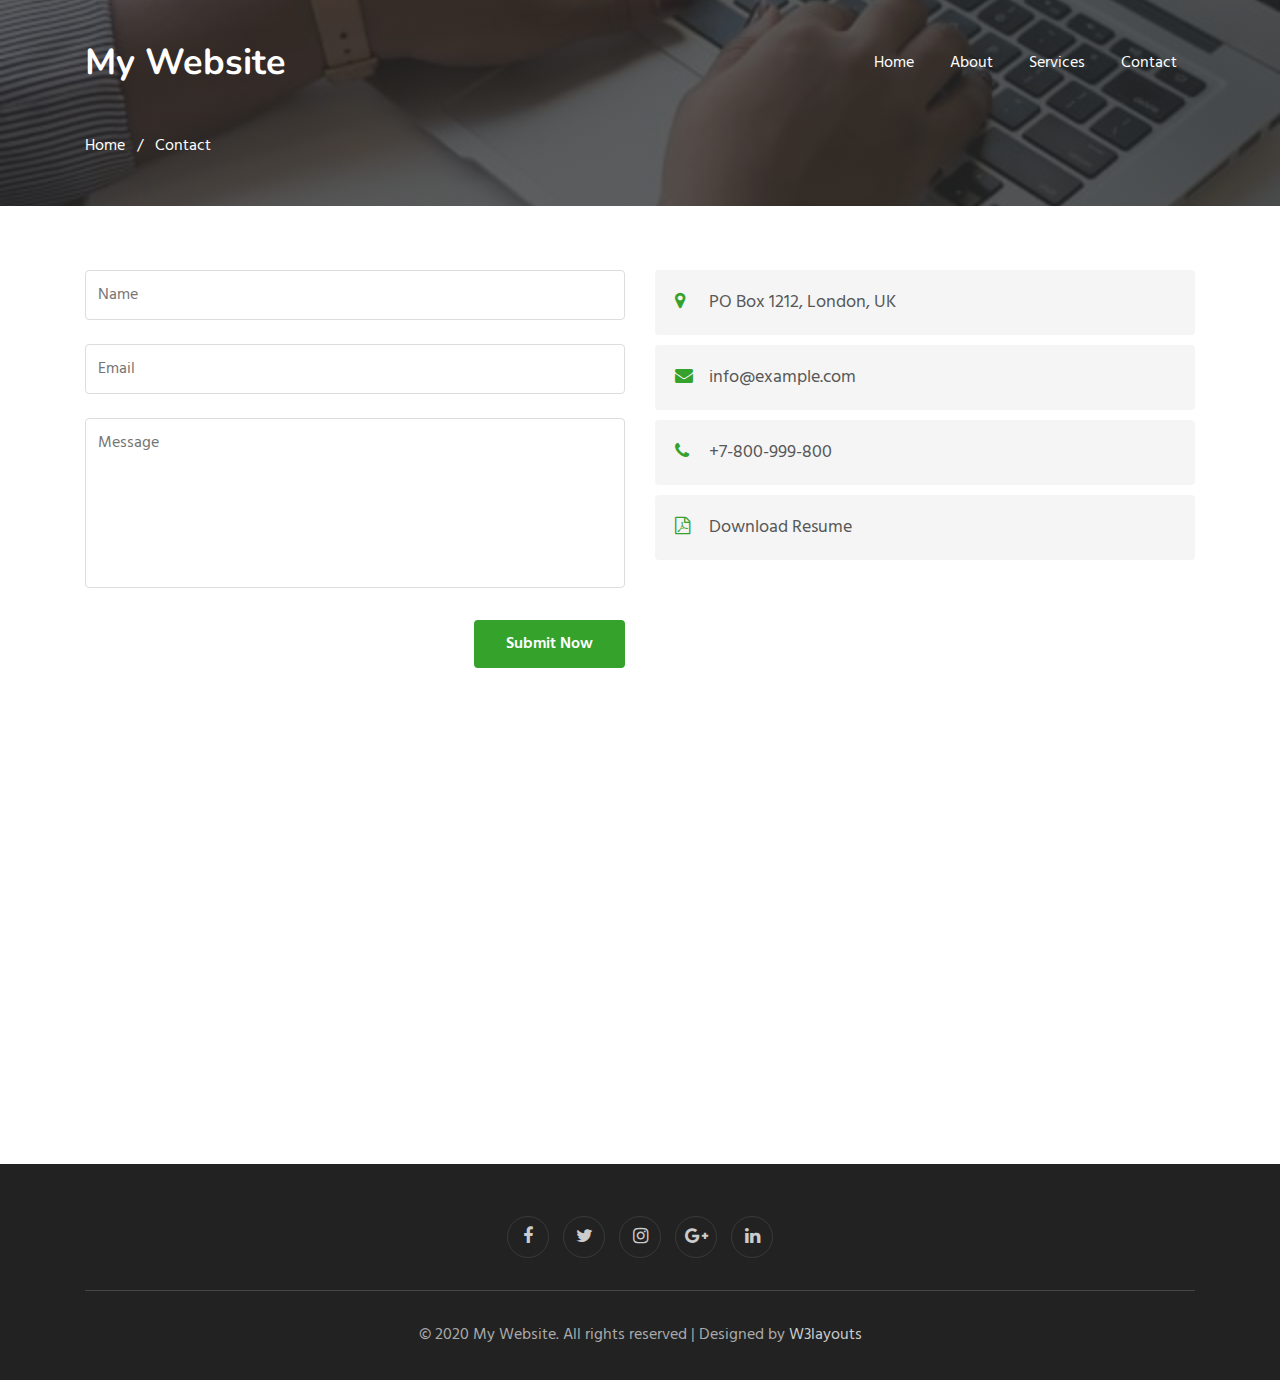
==== commit b1f991f9: "added new files" ====
--- a/contact.html
+++ b/contact.html
@@ -1,216 +1,223 @@
-<!DOCTYPE html>
+<!--
+Author: W3layouts
+Author URL: http://w3layouts.com
+-->
+<!doctype html>
 <html lang="en">
-<head>
-<title>Contact</title>
-<meta name="viewport" content="width=device-width, initial-scale=1">
-<meta charset="utf-8">
-<meta name="keywords" content="" />
-<script type="application/x-javascript"> addEventListener("load", function() { setTimeout(hideURLbar, 0); }, false); function hideURLbar(){ window.scrollTo(0,1); } </script>
-<!-- bootstrap-css -->
-<link href="css/bootstrap.css" rel="stylesheet" type="text/css" media="all" />
-<!--// bootstrap-css -->
-<!-- css -->
-<link rel="stylesheet" href="css/style.css" type="text/css" media="all" />
-<!--// css -->
-<!-- font-awesome icons -->
-<link href="css/font-awesome.css" rel="stylesheet"> 
-<!-- //font-awesome icons -->
-<!-- font -->
-<link href="http://fonts.googleapis.com/css?family=Crimson+Text:400,400i,600,600i,700,700i" rel="stylesheet">
-<link href="http://fonts.googleapis.com/css?family=Raleway:100,100i,200,200i,300,300i,400,400i,500,500i,600,600i,700,700i,800,800i,900,900i" rel="stylesheet">
-<link href='http://fonts.googleapis.com/css?family=Roboto+Condensed:400,700italic,700,400italic,300italic,300' rel='stylesheet' type='text/css'>
-<!-- //font -->
-<script src="js/jquery-1.11.1.min.js"></script>
-<script src="js/bootstrap.js"></script>
-<script type="text/javascript">
-	jQuery(document).ready(function($) {
-		$(".scroll").click(function(event){		
-			event.preventDefault();
-			$('html,body').animate({scrollTop:$(this.hash).offset().top},1000);
-		});
-	});
-</script> 
-<!--[if lt IE 9]>
-  <script src="https://oss.maxcdn.com/libs/html5shiv/3.7.0/html5shiv.js"></script>
-<![endif]-->
-</head>
-<body>
-	<!-- banner -->
-	<div class="banner about-banner">
-		<div class="header">
-			<div class="container">
-				<div class="header-left">
-					<div class="w3layouts-logo">
-						<h1>
-							<a href="index.html"><span>Njoy</span> Travels</a>
-						</h1>
-					</div>
-				</div>
-				<div class="header-right">
-					<div class="w3-header-top">
-						<ul>
-							<li><i class="fa fa-phone" aria-hidden="true"></i> : +1 234 567 9871</li>
-							<li><i class="fa fa-envelope" aria-hidden="true"></i> : <a href="mailto:info@example.com">mail@example.com</a></li>
-						</ul>
-					</p>
-					</div>
-					<div class="w3-header-bottom">
-						<div class="top-nav">
-							<nav class="navbar navbar-default">
-									<div class="navbar-header">
-										<button type="button" class="navbar-toggle collapsed" data-toggle="collapse" data-target="#bs-example-navbar-collapse-1">
-											<span class="sr-only">Toggle navigation</span>
-											<span class="icon-bar"></span>
-											<span class="icon-bar"></span>
-											<span class="icon-bar"></span>
-										</button>
-									</div>
-								<!-- Collect the nav links, forms, and other content for toggling -->
-								<div class="collapse navbar-collapse" id="bs-example-navbar-collapse-1">
-									<ul class="nav navbar-nav">
-										<li><a href="index.html">Home</a></li>
-										<li><a href="about.html">About</a></li>
-										<li class=""><a href="#" class="dropdown-toggle hvr-bounce-to-bottom" data-toggle="dropdown" role="button" aria-haspopup="true" aria-expanded="false">Codes<span class="caret"></span></a>
-											<ul class="dropdown-menu">
-												<li><a class="hvr-bounce-to-bottom" href="icons.html">Icons</a></li>
-												<li><a class="hvr-bounce-to-bottom" href="typography.html">Typography</a></li>          
-											</ul>
-										</li>								
-										<li><a href="gallery.html">Gallery</a></li>
-										<li><a class="active" href="contact.html">Contact</a></li>
-									</ul>	
-									<div class="clearfix"> </div>
-								</div>	
-							</nav>		
-						</div>
-						<div class="agileinfo-social-grids">
-							<ul>
-								<li><a href="#"><i class="fa fa-facebook"></i></a></li>
-								<li><a href="#"><i class="fa fa-twitter"></i></a></li>
-								<li><a href="#"><i class="fa fa-rss"></i></a></li>
-								<li><a href="#"><i class="fa fa-vk"></i></a></li>
-							</ul>
-						</div>
-						<div class="clearfix"> </div>
-					</div>
-				</div>
-				<div class="clearfix"> </div>
-			</div>
-		</div>
-		<div class="w3ls-heading">
-			<h2>Contact</h2>	
-		</div>
-	</div>
-	<!-- //banner -->
-	<!-- contact -->
-	<div class="contact">
-		<div class="container">
-			<div class="agile-contact-form">
-				<div class="col-md-6 contact-form-left">
-					<div class="w3layouts-contact-form-top">
-						<h3>Get in touch</h3>
-						<p>Pellentesque eget mi nec est tincidunt accumsan. Proin fermentum dignissim justo, vel euismod justo sodales vel. In non condimentum mauris. Maecenas condimentum interdum lacus, ac varius nisl dignissim ac. Vestibulum euismod est risus, quis convallis nisi tincidunt eget. Sed ultricies congue lacus at fringilla.</p>
-					</div>
-					<div class="agileits-contact-address">
-						<ul>
-							<li><i class="fa fa-phone" aria-hidden="true"></i> <span>+1 234 567 8901</span></li>
-							<li><i class="fa fa-phone fa-envelope" aria-hidden="true"></i> <span><a href="mailto:example@email.com">mail@example.com</a></span></li>
-							<li><i class="fa fa-map-marker" aria-hidden="true"></i> <span>Eiusmod Tempor inclore Place,Kingsport 56777.</span></li>
-						</ul>
-					</div>
-				</div>
-				<div class="col-md-6 contact-form-right">
-					<div class="contact-form-top">
-						<h3>Send us a message</h3>
-					</div>
-					<div class="agileinfo-contact-form-grid">
-						<form action="#" method="post">
-							<input type="text" name="Name" placeholder="Name" required="">
-							<input type="email" name="Email" placeholder="Email" required="">
-							<input type="text" name="Telephone" placeholder="Telephone" required="">
-							<textarea name="Message" placeholder="Message" required=""></textarea>
-							<button class="btn1">Submit</button>
-						</form>
-					</div>
-				</div>
-				<div class="clearfix"> </div>
-			</div>
-			<div class="w3agile-map">
-				<h3>Find us here</h3>
-				<iframe src="https://www.google.com/maps/embed?pb=!1m18!1m12!1m3!1d102623.04862310845!2d-82.59779327009554!3d36.506579763153326!2m3!1f0!2f0!3f0!3m2!1i1024!2i768!4f13.1!3m3!1m2!1s0x885a856b70074b97%3A0x6f9cc0d30bcc841f!2sKingsport%2C+TN%2C+USA!5e0!3m2!1sen!2sin!4v1471495038514" allowfullscreen=""></iframe>
-			</div>
-		</div>
-	</div>
-	<!-- //contact -->
-	<!-- footer -->
-	<div class="footer">
-		<div class="container">
-			<div class="agile-footer-grids">
-				<div class="col-md-4 agile-footer-grid">
-					<h4>History of Us</h4>
-					<p>Pellentesque urna ex, ultricies a nunc at, pretium maximus nisi. Vestibulum non auctor diam. Mauris eget consectetur mauris. <span>Aenean leo elit, accumsan vel elit vitae, mattis ultricies lacus. Cras consectetur justo lorem, sed dictum sapien eleifend at.</span></p>
-				</div>
-				<div class="col-md-4 agile-footer-grid">
-					<h4>Twitter Posts</h4>
-					<ul class="w3agile_footer_grid_list">
-						<li>Ut aut reiciendis voluptatibus maiores <a href="#">http://example.com</a> alias, ut aut reiciendis.
-							<span><i class="fa fa-twitter" aria-hidden="true"></i> 02 days ago</span></li>
-						<li>Itaque earum rerum hic tenetur a sapiente delectus <a href="#">http://mail.com</a> ut aut
-							voluptatibus.<span><i class="fa fa-twitter" aria-hidden="true"></i> 03 days ago</span></li>
-					</ul>
-				</div>
-				<div class="col-md-2 agile-footer-grid">
-					<h4>Events</h4>
-					<ul>
-						<li>12th Aug <a href="single.html">Curabitur</a></li>
-						<li>10th Sept <a href="single.html">Fusce urna</a></li>
-						<li>24th Sept <a href="single.html">Praesent</a></li>
-						<li>17th Oct <a href="single.html">Malesuada </a></li>
-						<li>09th Dec <a href="single.html">Cum sociis</a></li>
-					</ul>
-				</div>
-				<div class="col-md-2 agile-footer-grid">
-					<h4>Navigation</h4>
-					<ul>
-						<li class="text"><a href="index.html">Home</a></li>
-						<li class="text"><a href="about.html">About</a></li>
-						<li class="text"><a href="icons.html">Icons</a></li>
-						<li class="text"><a href="typography.html">Typography</a></li>
-						<li class="text"><a href="gallery.html">Gallery</a></li>
-						<li class="text"><a href="contact.html">Contact</a></li>
-					</ul>
-				</div>
-				<div class="clearfix"> </div>
-			</div>
-		</div>
-	</div>
-	<!-- //footer -->
-	<!-- copyright -->
-	<div class="agileits-w3layouts-copyright">
-		<div class="container">
-			<p>Copyright &copy; 2017.Company name All rights reserved. <a target="_blank"  href="https://v2rayssr.com">V2RaySsr综合网</a> 模板提供</p>
-		</div>
-	</div>
-	<!-- //copyright -->
-	<script src="js/SmoothScroll.min.js"></script>
-	<script type="text/javascript" src="js/move-top.js"></script>
-	<script type="text/javascript" src="js/easing.js"></script>
-	<!-- here stars scrolling icon -->
-	<script type="text/javascript">
-		$(document).ready(function() {
-			/*
-				var defaults = {
-				containerID: 'toTop', // fading element id
-				containerHoverID: 'toTopHover', // fading element hover id
-				scrollSpeed: 1200,
-				easingType: 'linear' 
-				};
-			*/
-								
-			$().UItoTop({ easingType: 'easeOutQuart' });
-								
-			});
-	</script>
-	<!-- //here ends scrolling icon -->
-</body>	
-</html>+  <head>
+    <!-- Required meta tags -->
+    <meta charset="utf-8">
+    <meta name="viewport" content="width=device-width, initial-scale=1, shrink-to-fit=no">
+
+    <title>My Website a Personal Portfolio Category Bootstrap Responsive Website Template | Contact :: W3layouts</title>
+    <!-- web fonts -->
+    <link href="//fonts.googleapis.com/css?family=Nunito:400,600,700,800,900&display=swap" rel="stylesheet">
+    <link href="//fonts.googleapis.com/css?family=Hind&display=swap" rel="stylesheet">
+    <!-- //web fonts -->
+    <!-- Template CSS -->
+    <link rel="stylesheet" href="assets/css/style-starter.css">
+  </head>
+  <body>
+
+<section class="w3l-bootstrap-header">
+  <nav class="navbar navbar-expand-lg navbar-light py-lg-3 py-2">
+    <div class="container">
+      <a class="navbar-brand" href="index.html"> My Website</a>
+      <!-- if logo is image enable this   
+    <a class="navbar-brand" href="#index.html">
+        <img src="image-path" alt="Your logo" title="Your logo" style="height:35px;" />
+    </a> -->
+      <button class="navbar-toggler" type="button" data-toggle="collapse" data-target="#navbarSupportedContent"
+        aria-controls="navbarSupportedContent" aria-expanded="false" aria-label="Toggle navigation">
+        <span class="navbar-toggler-icon fa fa-bars"></span>
+      </button>
+
+      <div class="collapse navbar-collapse" id="navbarSupportedContent">
+        <ul class="navbar-nav ml-auto">
+          <li class="nav-item">
+            <a class="nav-link" href="index.html">Home</a>
+          </li>
+          <li class="nav-item">
+            <a class="nav-link" href="about.html">About</a>
+          </li>
+          <li class="nav-item">
+            <a class="nav-link" href="services.html">Services</a>
+          </li>
+          
+        
+          <li class="nav-item">
+            <a class="nav-link" href="contact.html">Contact</a>
+          </li>
+        </ul>
+        
+      </div>
+    </div>
+  </nav>
+</section>
+<section class="w3l-contact-breadcrum">
+  <div class="breadcrum-bg">
+    <div class="container py-5">
+      <p><a href="index.html">Home</a> &nbsp; / &nbsp; Contact</p>
+     </div>
+  </div>
+</section>
+<!-- contact -->
+<section class="w3l-contacts-12" id="contact">
+    <div class="contact-top pt-5">
+        <div class="container py-md-3">
+            
+            <div class="row cont-main-top">
+               <!-- contact form -->
+               <div class="contacts12-main col-lg-6 ">
+                   
+                <form action="https://sendmail.w3layouts.com/submitForm" method="post" class="main-input">
+                    <div class="top-inputs d-grid">
+                        <input type="text" placeholder="Name" name="w3lName" id="w3lName" required="">
+                       
+                    </div>
+                    <input type="email" name="email" placeholder="Email" id="w3lSender" required="">
+                   
+                    <textarea placeholder="Message" name="w3lMessage" id="w3lMessage" required=""></textarea>
+                    <div class="text-right">
+                        <button type="submit" class="btn btn-theme2">Submit Now</button>
+                    </div>
+                </form>
+            </div>
+            <!-- //contact form -->
+                <!-- contact address -->
+                <div class="contact col-lg-6 mt-lg-0 mt-5">
+                    <div class="cont-subs">
+                        <div class="cont-add">
+                            <div class="cont-add-lft">
+                                <span class="fa fa-map-marker" aria-hidden="true"></span>
+                           </div>
+                           <div class="cont-add-rgt">
+                            <p class="contact-text-sub">PO Box 1212, London, UK</p>
+                        </div>
+                      
+                    </div>
+                        <div class="cont-add add-2">
+                            <div class="cont-add-lft">
+                                <span class="fa fa-envelope" aria-hidden="true"></span>
+                           </div> 
+                           <div class="cont-add-rgt">
+                          <a href="mailto:info@example.com">
+                                <p class="contact-text-sub">info@example.com</p>
+                            </a>
+                        </div>
+                       
+                    </div>
+                        <div class="cont-add">
+                            <div class="cont-add-lft">
+                                <span class="fa fa-phone" aria-hidden="true"></span>
+                           </div>
+                            <div class="cont-add-rgt">
+                                 <a href="tel:+7-800-999-800">
+                                    <p class="contact-text-sub">+7-800-999-800</p>
+                                 </a>
+                            </div>
+                        </div>
+                        <div class="cont-add add-3">
+                            <div class="cont-add-lft">
+                                <span class="fa fa-file-pdf-o" aria-hidden="true"></span>
+                           </div>
+                            <div class="cont-add-rgt">
+                                <a href="#">
+                                    <p class="contact-text-sub">Download Resume</p>
+                                </a>
+                            </div>
+                           
+                        </div>
+                    </div>
+                </div>
+                <!-- //contact address -->
+                 
+            </div>
+        </div>
+        <!-- map -->
+        <div class="map">
+            <iframe
+                src="https://www.google.com/maps/embed?pb=!1m18!1m12!1m3!1d158857.7281066703!2d-0.24168144921176335!3d51.5287718408761!2m3!1f0!2f0!3f0!3m2!1i1024!2i768!4f13.1!3m3!1m2!1s0x47d8a00baf21de75%3A0x52963a5addd52a99!2sLondon%2C%20UK!5e0!3m2!1sen!2sin!4v1569921526194!5m2!1sen!2sin"
+                frameborder="0" style="border:0;" allowfullscreen=""></iframe>
+        </div>
+        <!-- //map -->
+    </div>
+</section>
+<!-- //contact -->
+ 
+ <!-- grids block 5 -->
+ <section class="w3l-footer-29-main" id="footer">
+  <div class="footer-29 text-center">
+      <div class="container">
+        
+        <div class="main-social-footer-29">
+                    
+          <a href="#facebook" class="facebook"><span class="fa fa-facebook"></span></a>
+          <a href="#twitter" class="twitter"><span class="fa fa-twitter"></span></a>
+          <a href="#instagram" class="instagram"><span class="fa fa-instagram"></span></a>
+          <a href="#google-plus" class="google-plus"><span class="fa fa-google-plus"></span></a>
+          <a href="#linkedin" class="linkedin"><span class="fa fa-linkedin"></span></a>
+      </div>
+          <div class="bottom-copies text-center">
+              <p class="copy-footer-29">© 2020 My Website. All rights reserved | Designed by <a href="https://w3layouts.com">W3layouts</a></p>
+               
+          </div>
+      </div>
+  </div>
+   <!-- move top -->
+  <button onclick="topFunction()" id="movetop" title="Go to top">
+              <span class="fa fa-angle-up"></span>
+                 </button>
+                 <script>
+                     // When the user scrolls down 20px from the top of the document, show the button
+                     window.onscroll = function () {
+                         scrollFunction()
+                     };
+              
+                     function scrollFunction() {
+                         if (document.body.scrollTop > 20 || document.documentElement.scrollTop > 20) {
+                             document.getElementById("movetop").style.display = "block";
+                         } else {
+                             document.getElementById("movetop").style.display = "none";
+                         }
+                     }
+              
+                     // When the user clicks on the button, scroll to the top of the document
+                     function topFunction() {
+                         document.body.scrollTop = 0;
+                         document.documentElement.scrollTop = 0;
+                     }
+                 </script>
+                 <!-- /move top -->
+</section>
+<!-- // grids block 5 -->
+<script src="assets/js/jquery-3.3.1.min.js"></script>
+<!-- //footer-28 block -->
+</section>
+
+<script>
+    $(function () {
+      $('.navbar-toggler').click(function () {
+        $('body').toggleClass('noscroll');
+      })
+    });
+  </script>
+  <!-- jQuery first, then Popper.js, then Bootstrap JS -->
+  <script src="https://code.jquery.com/jquery-3.4.1.slim.min.js"
+    integrity="sha384-J6qa4849blE2+poT4WnyKhv5vZF5SrPo0iEjwBvKU7imGFAV0wwj1yYfoRSJoZ+n" crossorigin="anonymous">
+  </script>
+  
+  <script src="https://stackpath.bootstrapcdn.com/bootstrap/4.4.1/js/bootstrap.min.js"
+    integrity="sha384-wfSDF2E50Y2D1uUdj0O3uMBJnjuUD4Ih7YwaYd1iqfktj0Uod8GCExl3Og8ifwB6" crossorigin="anonymous">
+  </script>
+
+<!-- Smooth scrolling -->
+
+
+
+</body>
+
+</html>
+<!-- // grids block 5 -->
+
+
